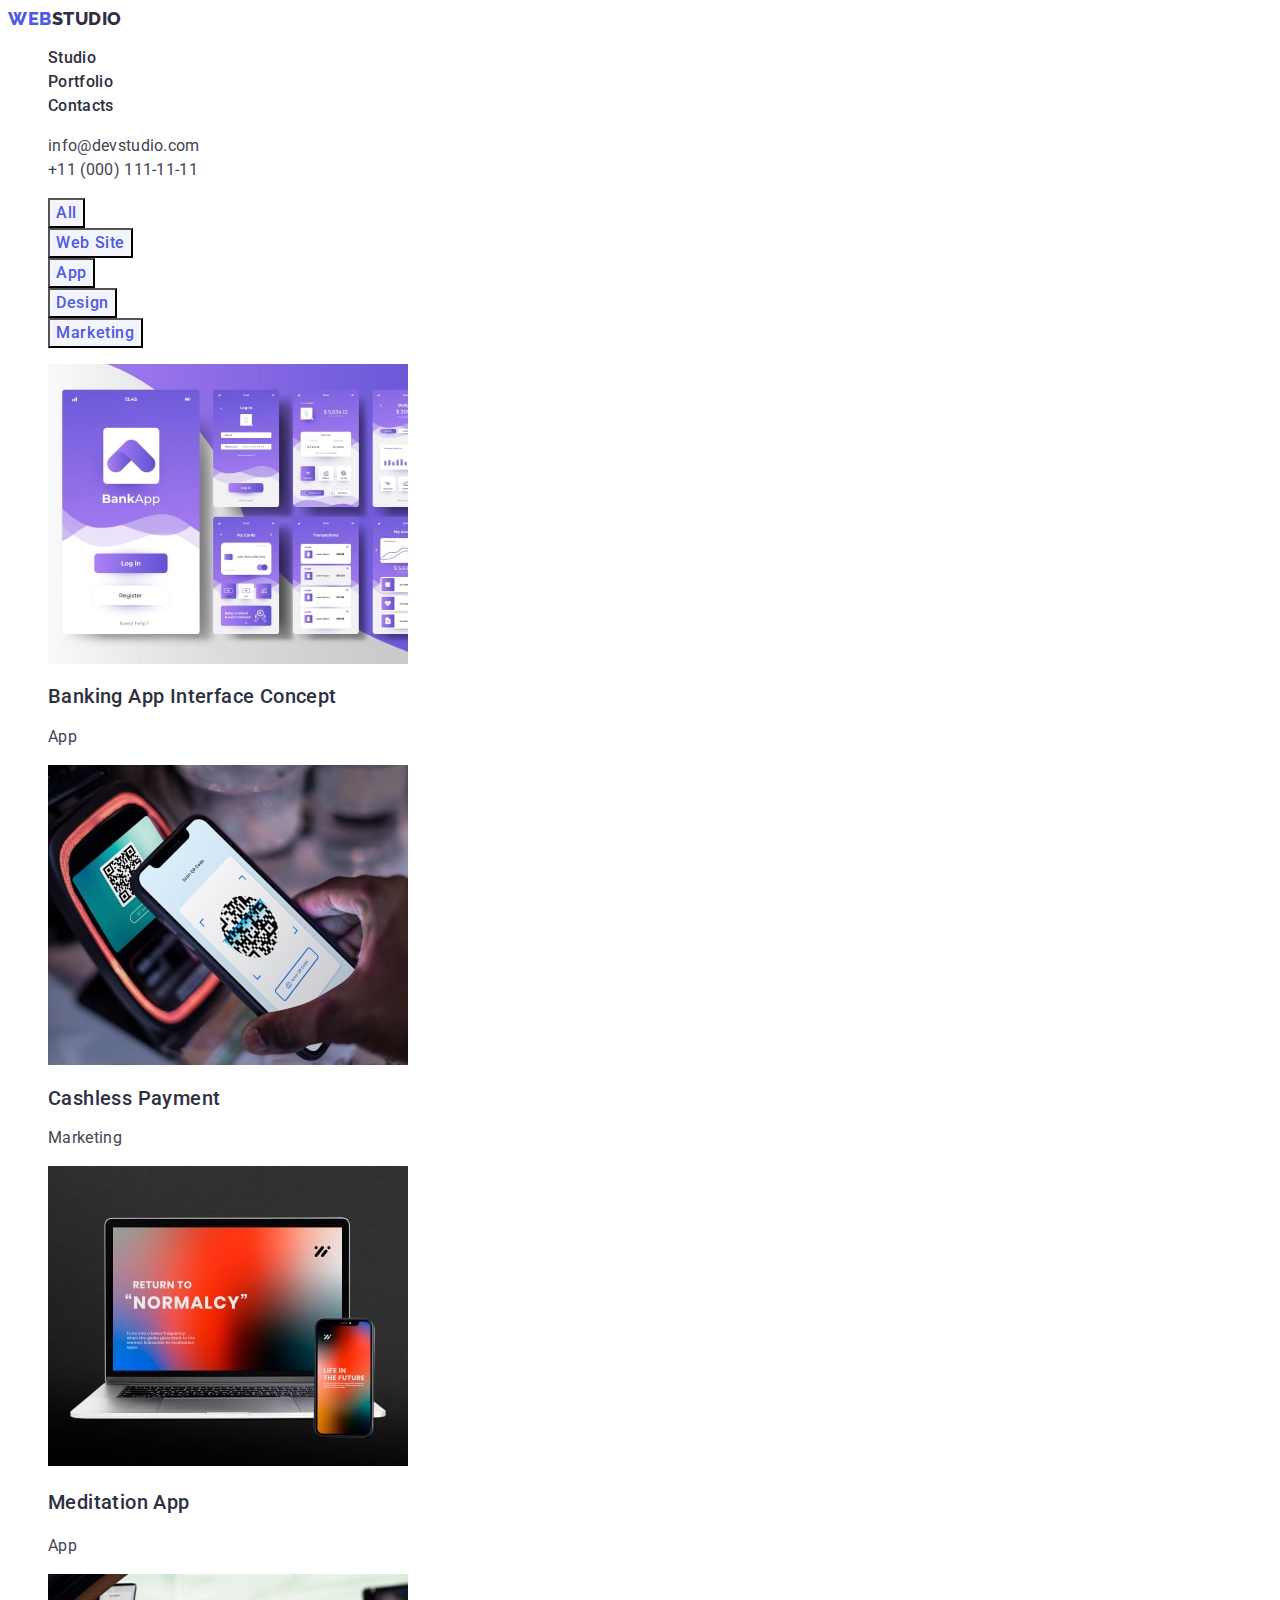
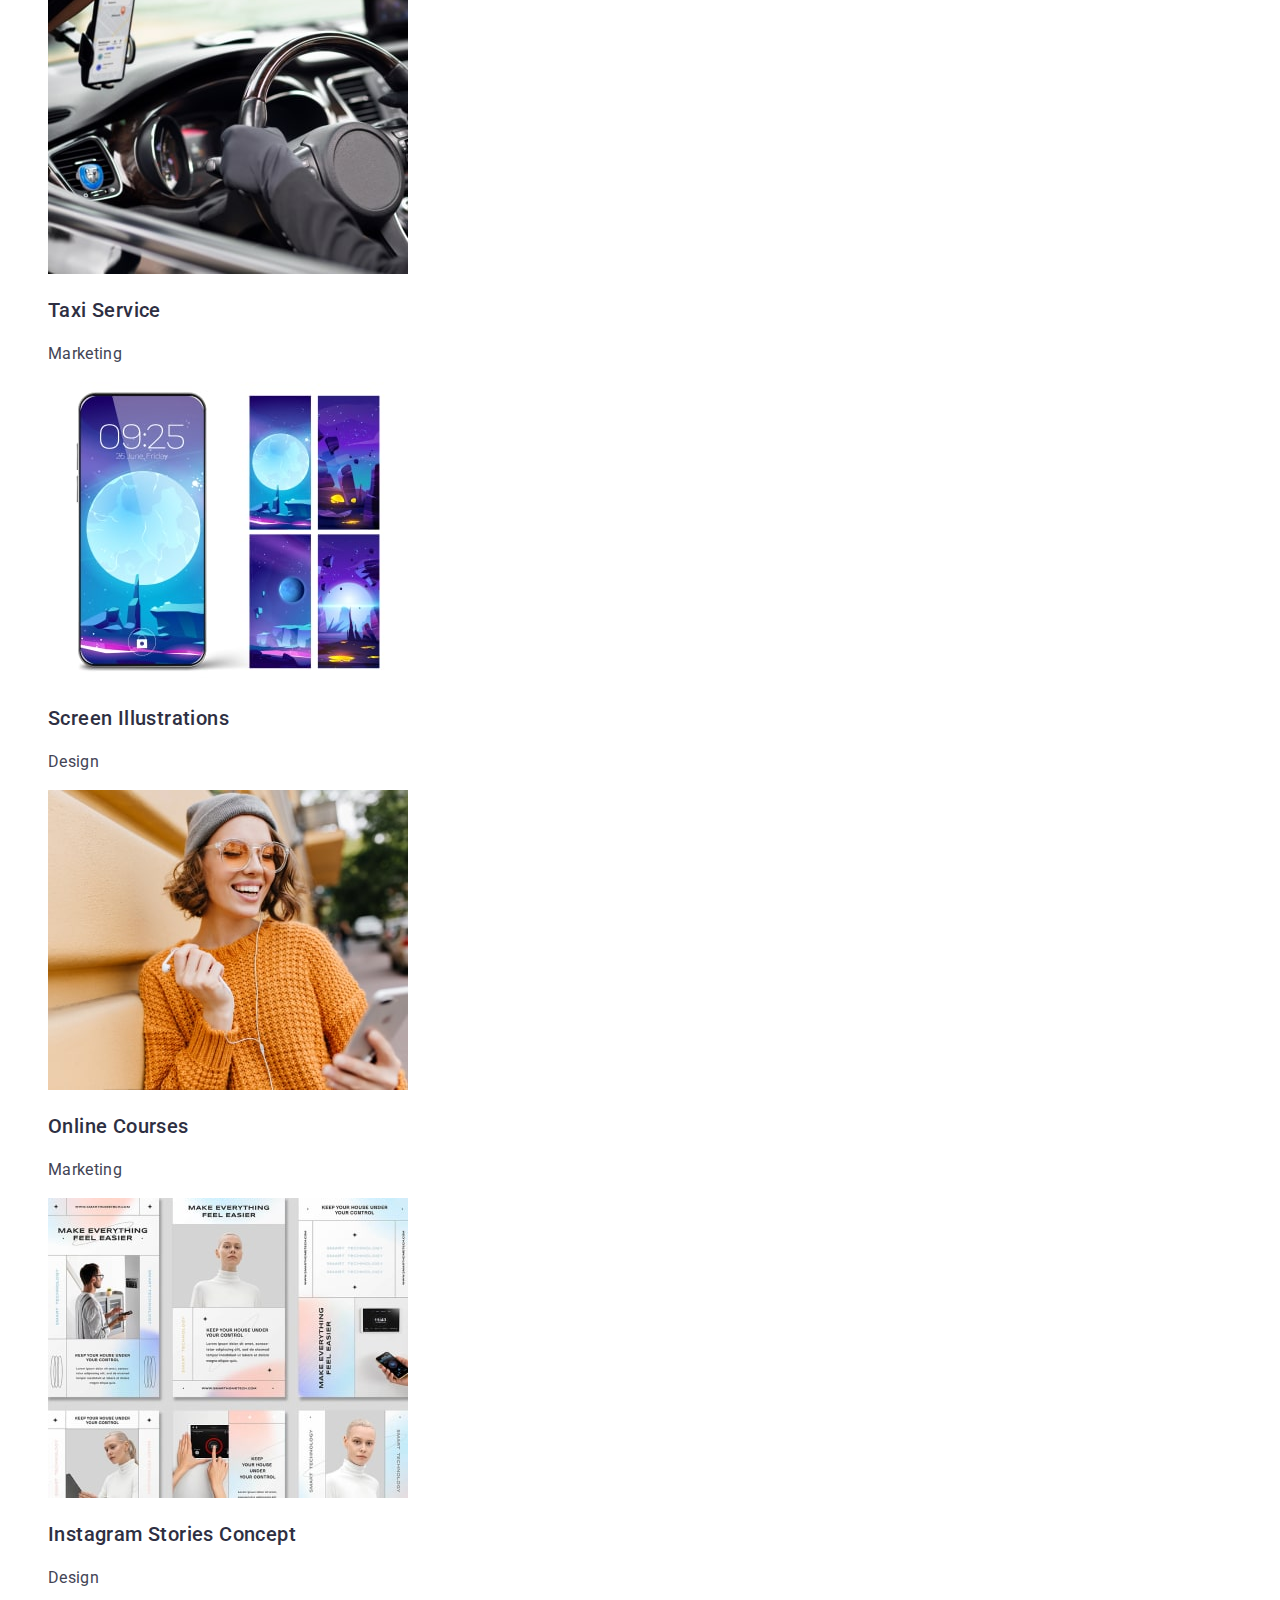
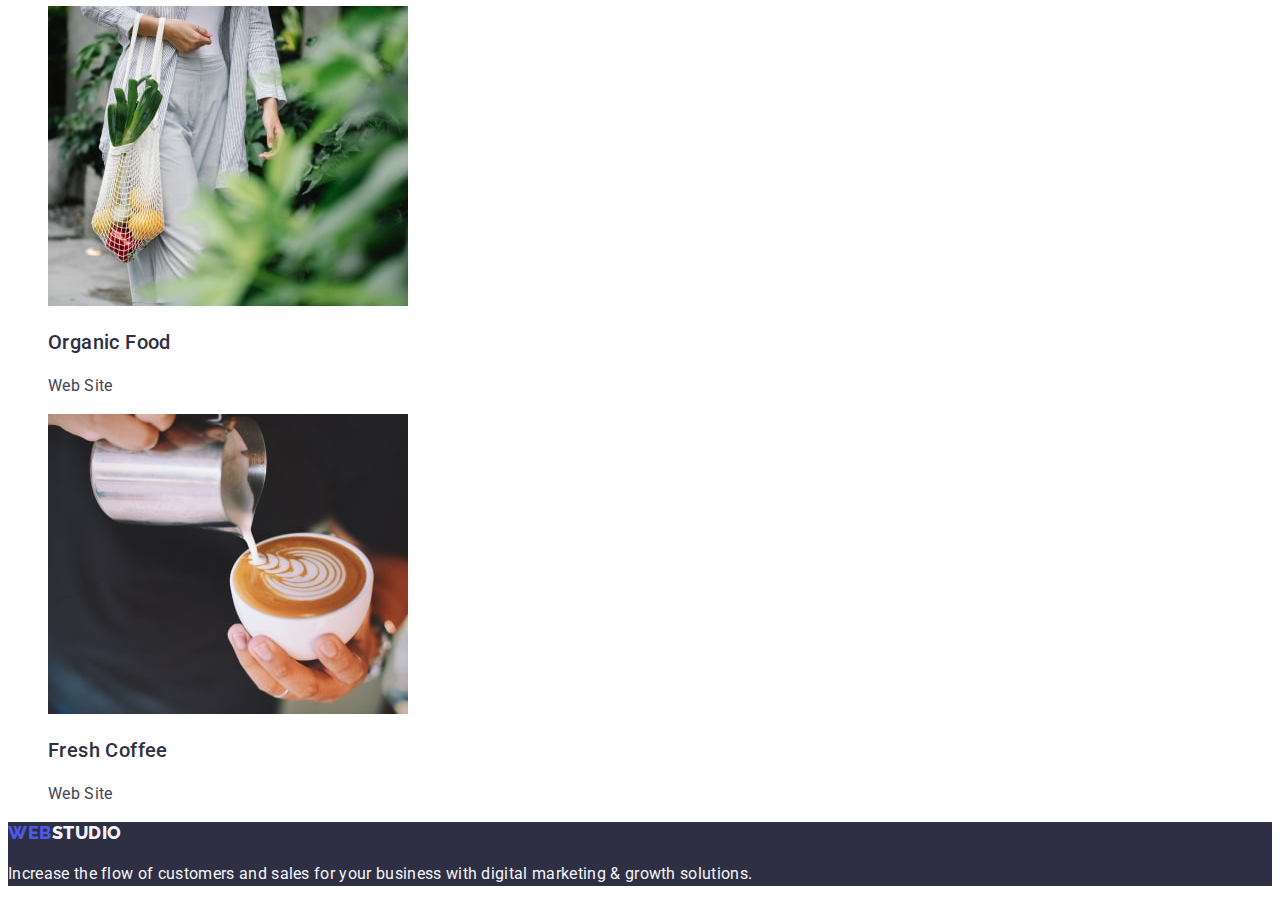
==== portfolio.html @ f1dbf57d "hw-02-02" ====
<!DOCTYPE html>
<html lang="en">
<head>
    <meta charset="UTF-8">
    <meta http-equiv="X-UA-Compatible" content="IE=edge">
    <meta name="viewport" content="width=device-width, initial-scale=1.0">
    <title>Portfolio</title>
    <link rel="preconnect" href="https://fonts.googleapis.com">
<link rel="preconnect" href="https://fonts.gstatic.com" crossorigin>
<link   href="https://fonts.googleapis.com/css2?family=Raleway:wght@800&family=Roboto:wght@400;500;700;900&display=swap" rel="stylesheet">
    <link rel="stylesheet" href="./css/styles.css">
</head>
<body>
    <header class="header-list">
        <nav>
            <a class="logo-web link" href="http://127.0.0.1:5501/portfolio.html" >Web<span class="logo-studio">Studio</span></a>
        <ul class="header-list list" >
            <li class="header-item"><a class="header-link link" href="./index.html">Studio</a></li>
            <li class="header-item"><a class="header-link link" href="./portfolio.html">Portfolio</a></li>
            <li class="header-item"><a class="header-link link" href="">Contacts</a></li>
        </ul>
    </nav>
    <address class="header-address">
        <ul class="contacts list">
        <li><a class="header-link-address link" href="mailto:info@devstudio.com">info@devstudio.com</a></li>
        <li><a class="header-link-address link" href="tel:+110001111111">+11 (000) 111-11-11</a></li>
    </ul>
    </address>
    </header>  
    <main>
        <section>
            <h1 hidden class="hidden">hidden</h1>
                <ul class="button-list list">
                    <li><button type="button" class="btn-all">All</button></li>
                    <li><button type="button" class="btn-all">Web Site</button></li>
                    <li><button type="button" class="btn-all">App</button></li>
                    <li><button type="button" class="btn-all">Design</button></li>
                    <li><button type="button" class="btn-all">Marketing</button></li>
                </ul>
            <ul class="button-list list">
                <a><img class="images-link" src="./images/banking.jpg" alt="banking interface">
                        <h2 class="text">Banking App Interface Concept</h2>
                        <p class="name">App</p>
                </a>
                <li class="link"><img src="./images/img2.jpg" alt="mobile payment" 
                        width="360" 
                        height="300">
                        <h2 class="text">Cashless Payment</h2>
                        <p class="name">Marketing</p>
                </li>
                <li class="link"><img src="./images/img3.jpg" alt="laptop and mobile" 
                        width="360" 
                        height="300">
                        <h3 class="text">Meditation App</h3>
                        <p class="name">App</p>
                </li>            
                <li class="link"><img src="./images/img4.jpg" alt="taxi" 
                        width="360" 
                        height="300">
                        <h3 class="text">Taxi Service</h3>
                        <p class="name">Marketing</p>
                </li>
                <li class="link"><img src="./images/img5.jpg" alt="mobile screen" 
                    width="360" 
                    height="300">
                    <h3 class="text">Screen Illustrations</h3>
                    <p class="name">Design</p>
                </li>
                <li class="link"><img src="./images/img6.jpg" alt="lady" 
                    width="360" 
                    height="300">
                    <h3 class="text">Online Courses</h3>
                    <p class="name">Marketing</p>
                </li>
                <li class="link"><img src="./images/img7.jpg" alt="instagram stories" 
                    width="360" 
                    height="300">
                    <h3 class="text">Instagram Stories Concept</h3>
                    <p class="name">Design</p>
                </li>
                <li class="link"><img src="./images/img8.jpg" alt="vegetables" 
                    width="360" 
                    height="300">
                    <h3 class="text">Organic Food</h3>
                    <p class="name">Web Site</p>
                </li>
                <li class="link"><img src="./images/img9.jpg" alt="coffee" 
                    width="360" 
                    height="300">
                    <h3 class="text">Fresh Coffee</h3>
                    <p class="name">Web Site</p>
                </li>        
            </ul>
        </section>
    </main> 
    <footer class="footer">
        <a class="logo-web link" href="./index.html" >Web<span class="logo-footer">Studio</span></a>
        <p class="footer-list">Increase the flow of customers and sales for your business with digital marketing & growth solutions.</p>
    </footer>
</body>
</html>
---- css/styles.css ----
:root {
  --title-color: #FFFFFF;
  --hover-color: #404bbf;
  --focus-color: #404bbf;
  --background-color: #2E2F42;
  --logo-color: #2E2F42;
  --btn-color: #4d5ae5;
  --btn-background-color:#F4F4FD
}

body {
    font-family: "Roboto", sans-serif;
    color: #434455;
    background-color: #FFFFFF;
}
.list {
    list-style: none;
}
.link {
    text-decoration: none;
}
/*.header {
    position: absolute;
    width: 1440px;
    height: 72px;
    left: 0px;
    top: 0px;
    background-color: #FFFFFF;
border-bottom: 1px solid #E7E9FC;
}*/

/* LOGO */
.logo-web {
  font-family:"Raleway", sans-serif;
    font-weight: 800;
    font-size: 18px;
    line-height: 1.17;
    letter-spacing: 0.03em;
    text-transform: uppercase;
    color: #4D5AE5;  
}
.logo-web:hover,
.logo-web:focus {
  color: #404bbf ;
} 
.logo-studio {
    font-family: "Raleway", sans-serif;
    font-weight: 800;
    font-size: 18px;
    line-height: 1.16;
letter-spacing: 0.03em;
text-transform: uppercase;
color: var(--logo-color);
}

/* contacts studio portfolio*/
.header-link {
font-style: normal;
font-weight: 500;
font-size: 16px;
line-height: 1.5;
letter-spacing: 0.02em;
color: #2E2F42;
}
.header-link:hover,
.header-link:focus {
  color:#404bbf;
} 
/* e-mail and cell*/
.header-address {
  font-style: normal;
}
.header-link-address {
font-style: normal;
font-weight: 400;
font-size: 16px;
line-height: 1.5;
letter-spacing: 0.02em;
color: #434455;
}
.header-link-address:hover,
.header-link-address:focus {
  color: #404bbf;
} 
/*---------HERO---------------*/
.first-section{
  background-color: var(--background-color);
}
.fourth-section{
  background-color: #F4F4FD
}
.hidden{
  color: tomato;
}
.first-header {
  /* Header 1 */
  /* Effective Solutions for Your Business */
font-family: 'Roboto';
font-style: normal;
font-weight: 700;
font-size: 56px;
line-height: 1.07;
letter-spacing: 0.02em;
text-align: center;
color: #FFFFFF;
}
.second-header {
/* Header 2 */
/* What are we doing */

font-weight: 700;
font-size: 36px;
line-height: 1.11;
text-align: center;
text-transform: capitalize;
letter-spacing: 0.02em;
color: #2E2F42;
}
.third-header {
  /* Header 3 */
/* Our Team */
font-weight: 700; 
font-size: 36px;
line-height: 1.11;
text-align: center;
letter-spacing: 0.02em;
text-transform: capitalize;
background-color: #F4F4FD;
color: #2E2F42;
}
.img-list {
  background-color: #F4F4FD;
}
.first-img{
  background-color: #FFFFFF;
}

.studio-btn {
  font-family: "Roboto", sans-serif;
    font-weight: 500;
    font-size: 16px;
    line-height: 1.5;
letter-spacing: 0.04em;
cursor: pointer;
background-color: #4D5AE5;
color: #FFFFFF;
}
.studio-btn:hover,
.studio-btn:focus{
background-color: #404BBF;
}

.text{
  font-weight: 500;
font-size: 20px;
line-height: 1.2;
letter-spacing: 0.02em;
  color: #2E2F42;
}

.name{
  font-weight: 400;
font-size: 16px;
line-height: 1.5;
letter-spacing: 0.02em;
color: #434455;
}
.footer{
  font-weight: 400;
font-size: 16px;
line-height: 1.5;
letter-spacing: 0.02em;
color:#F4F4FD;
background-color:var(--background-color)
}
.logo-footer {
  color:#F4F4Fd;
}
/*----------------------button--------------------*/
.btn-all{
  font-family: "Roboto", sans-serif;
  font-weight: 500;
  font-size: 16px;
  line-height:1.5;
  letter-spacing: 0.04em;
  cursor: pointer;
  color: var(--btn-color);
  background-color: var(--btn-background-color);
}
.btn-all:hover,
.btn-all:focus{
  color:#FFFFFF;
  background-color: #404BBF;
}
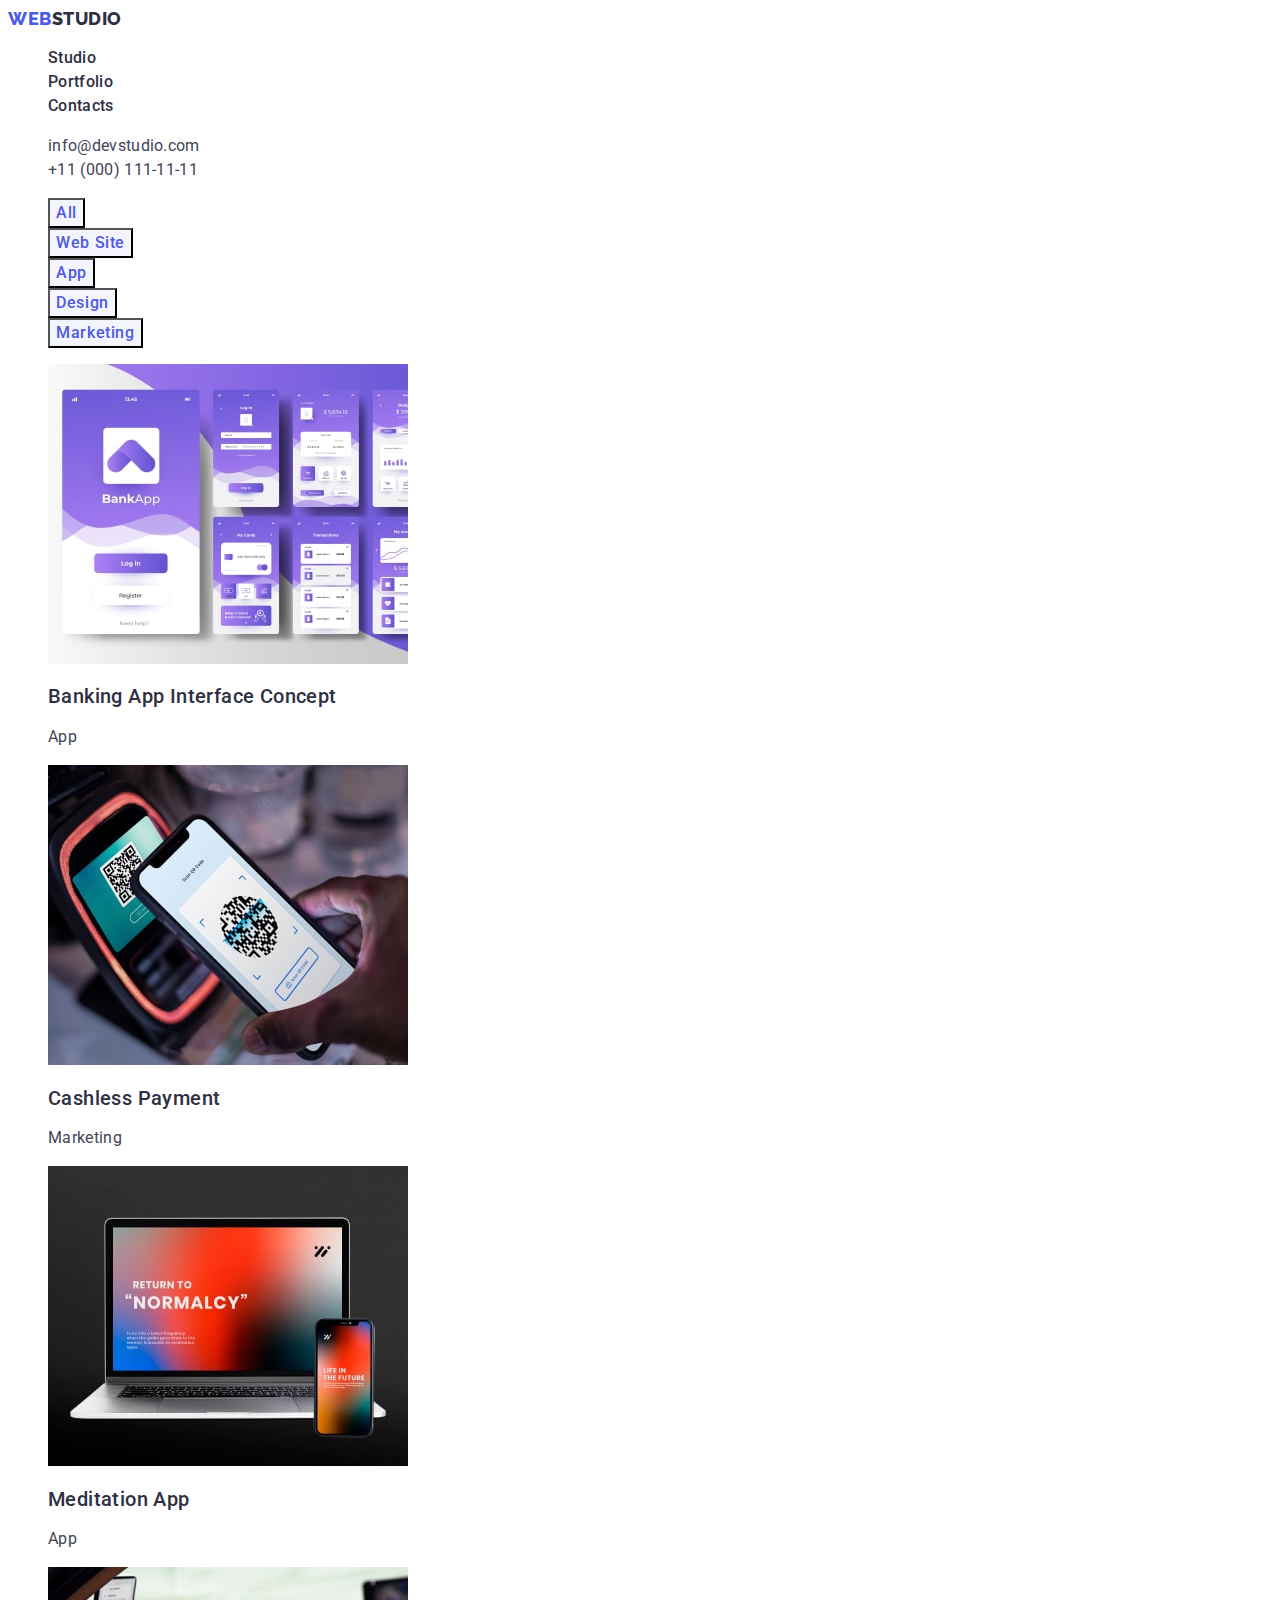
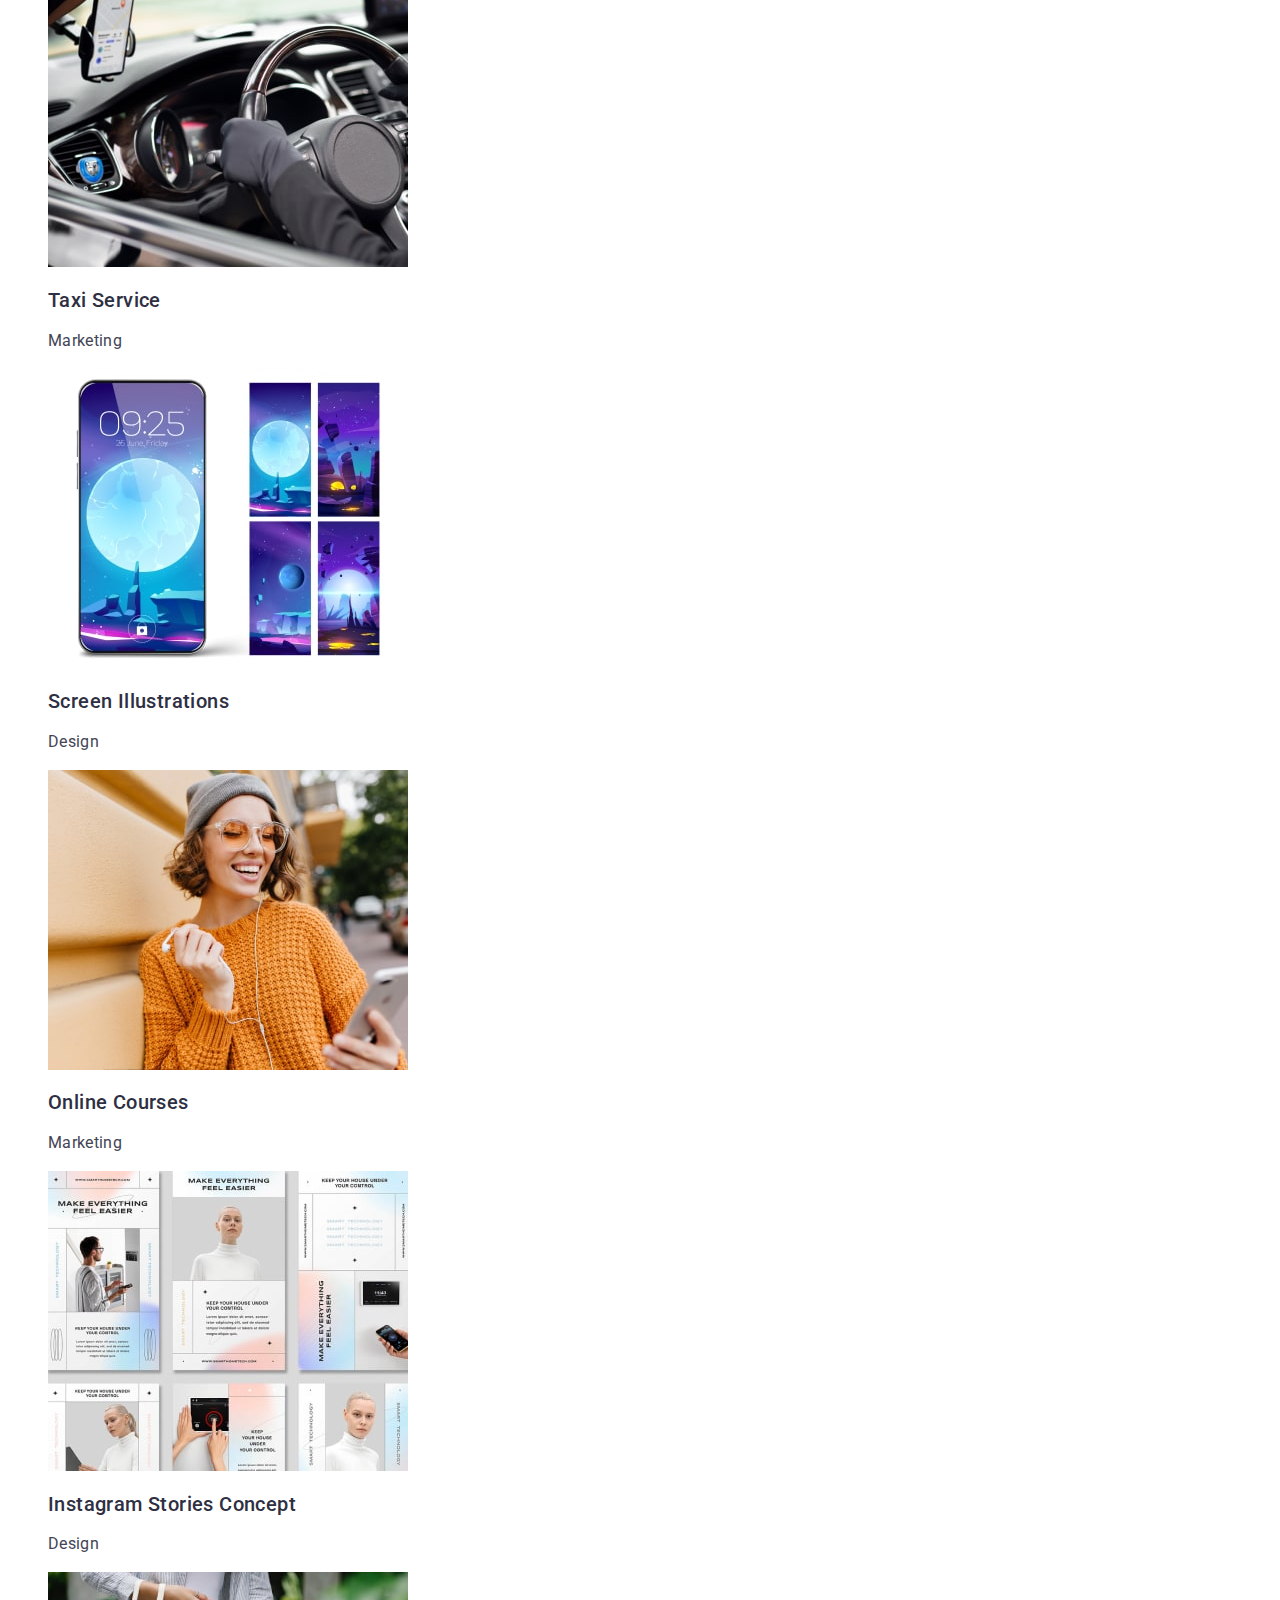
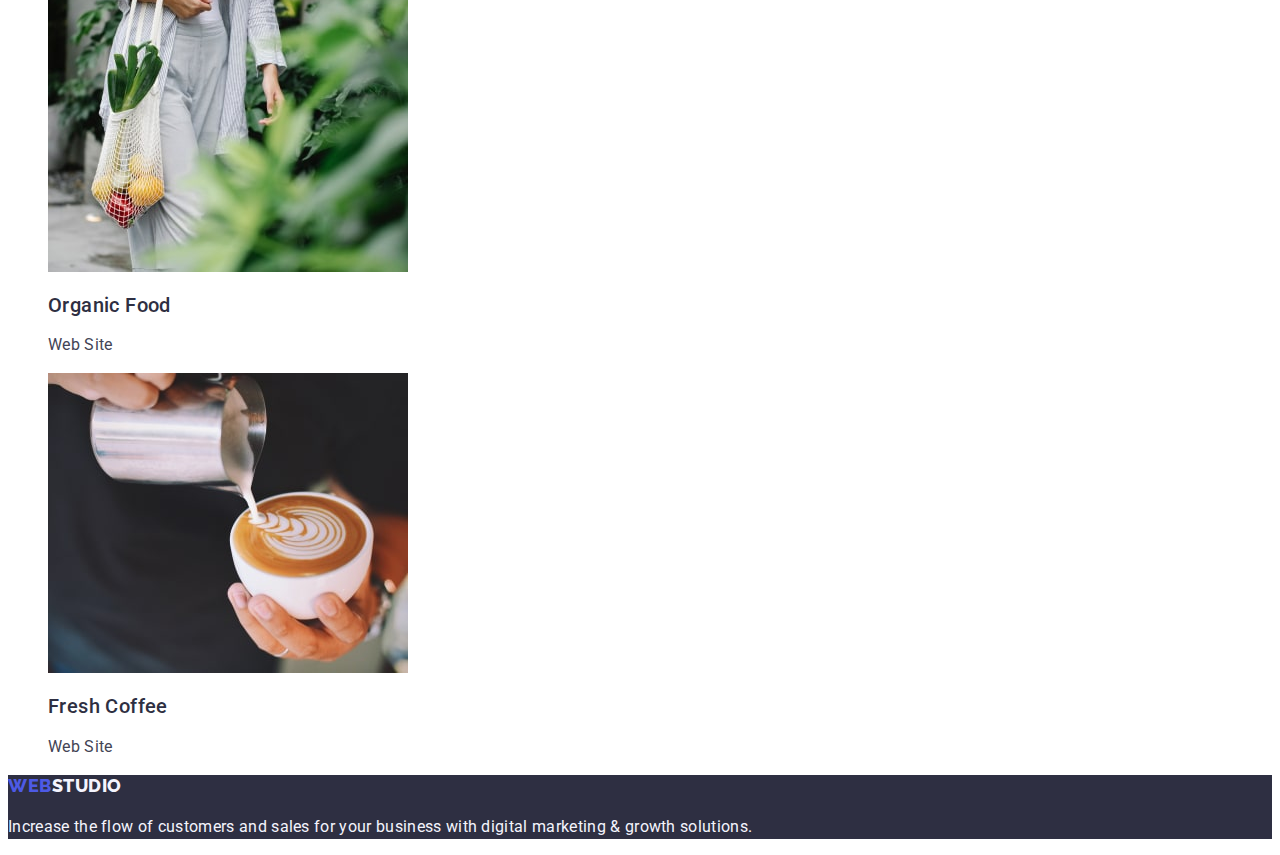
==== commit 59ee0db9: "hw-02-02" ====
--- a/portfolio.html
+++ b/portfolio.html
@@ -37,58 +37,87 @@
                     <li><button type="button" class="btn-all">Design</button></li>
                     <li><button type="button" class="btn-all">Marketing</button></li>
                 </ul>
-            <ul class="button-list list">
-                <a><img class="images-link" src="./images/banking.jpg" alt="banking interface">
+            <ul class="button-list list link">
+                <li class="images-link">
+                    <a href="" class="link"> 
+                    <img src="./images/banking.jpg" alt="banking interface"
+                    width="360" 
+                    height="300">
                         <h2 class="text">Banking App Interface Concept</h2>
                         <p class="name">App</p>
-                </a>
-                <li class="link"><img src="./images/img2.jpg" alt="mobile payment" 
+                    </a> 
+                </li>
+                <li class="images-link">
+                    <a href="" class="link">
+                    <img src="./images/img2.jpg" alt="mobile payment" 
+                    width="360" 
+                    height="300">
+                        <h2 class="text">Cashless Payment</h2>
+                        <p class="name">Marketing</p>
+                    </a>
+                </li>
+                <li class="images-link">
+                    <a href="" class="link">
+                    <img src="./images/img3.jpg" alt="laptop and mobile" 
                         width="360" 
                         height="300">
-                        <h2 class="text">Cashless Payment</h2>
-                        <p class="name">Marketing</p>
-                </li>
-                <li class="link"><img src="./images/img3.jpg" alt="laptop and mobile" 
+                        <h2 class="text">Meditation App</h2>
+                        <p class="name">App</p>
+                    </a>
+                </li>            
+                <li class="images-link">
+                    <a href="" class="link">
+                    <img src="./images/img4.jpg" alt="taxi" 
                         width="360" 
                         height="300">
-                        <h3 class="text">Meditation App</h3>
-                        <p class="name">App</p>
-                </li>            
-                <li class="link"><img src="./images/img4.jpg" alt="taxi" 
-                        width="360" 
-                        height="300">
-                        <h3 class="text">Taxi Service</h3>
+                        <h2 class="text">Taxi Service</h2>
                         <p class="name">Marketing</p>
+                    </a>
                 </li>
-                <li class="link"><img src="./images/img5.jpg" alt="mobile screen" 
+                <li class="images-link">
+                    <a href="" class="link">
+                    <img src="./images/img5.jpg" alt="mobile screen" 
                     width="360" 
                     height="300">
-                    <h3 class="text">Screen Illustrations</h3>
+                    <h2 class="text">Screen Illustrations</h2>
                     <p class="name">Design</p>
+                </a>
                 </li>
-                <li class="link"><img src="./images/img6.jpg" alt="lady" 
+                <li class="images-link">
+                    <a href="" class="link">
+                    <img src="./images/img6.jpg" alt="lady" 
                     width="360" 
                     height="300">
-                    <h3 class="text">Online Courses</h3>
+                    <h2 class="text">Online Courses</h2>
                     <p class="name">Marketing</p>
+                </a>
                 </li>
-                <li class="link"><img src="./images/img7.jpg" alt="instagram stories" 
+                <li class="images-link">
+                    <a href="" class="link">
+                    <img src="./images/img7.jpg" alt="instagram stories" 
                     width="360" 
                     height="300">
-                    <h3 class="text">Instagram Stories Concept</h3>
+                    <h2 class="text">Instagram Stories Concept</h2>
                     <p class="name">Design</p>
+                </a>
                 </li>
-                <li class="link"><img src="./images/img8.jpg" alt="vegetables" 
+                <li class="images-link">
+                    <a href="" class="link">
+                    <img src="./images/img8.jpg" alt="vegetables" 
                     width="360" 
                     height="300">
-                    <h3 class="text">Organic Food</h3>
+                    <h2 class="text">Organic Food</h2>
                     <p class="name">Web Site</p>
+                </a>
                 </li>
-                <li class="link"><img src="./images/img9.jpg" alt="coffee" 
+                <li class="images-link">
+                    <a href="" class="link">
+                    <img src="./images/img9.jpg" alt="coffee" 
                     width="360" 
                     height="300">
-                    <h3 class="text">Fresh Coffee</h3>
+                    <h2 class="text">Fresh Coffee</h2>
                     <p class="name">Web Site</p>
+                </a>
                 </li>        
             </ul>
         </section>
